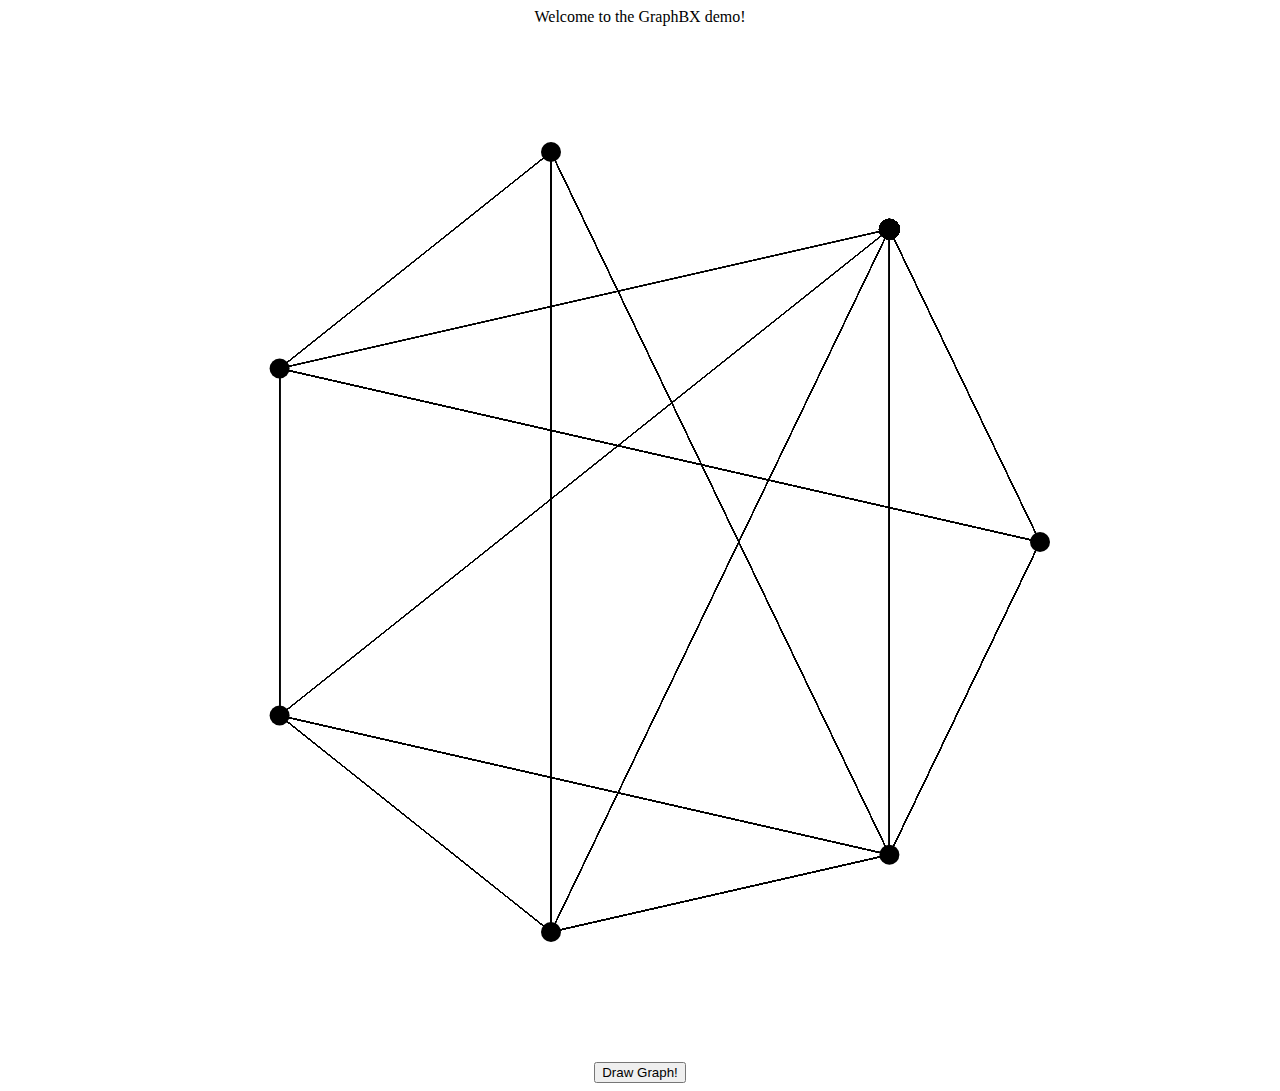
==== ExampleWebapp/index.html @ 7b34ed49 "Added some basic web functionality (XML parsing)" ====
<!doctype html>
<html>
<head>
<meta charset="utf-8">
<title>Untitled Document</title>
</head>

<body>
    <script src="script.js"></script> 
    
    <center>
        Welcome to the GraphBX demo!
        <p></p>
        <canvas id="frame" width = "1000" height="1000">
        </canvas>
        <p></p>
        <button> Draw Graph! </button>
    </center>
</body>
</html>


<script>
var c = document.getElementById("frame");
var ctx = c.getContext("2d");
    
load_xml_doc("data.xml", ctx)
</script>
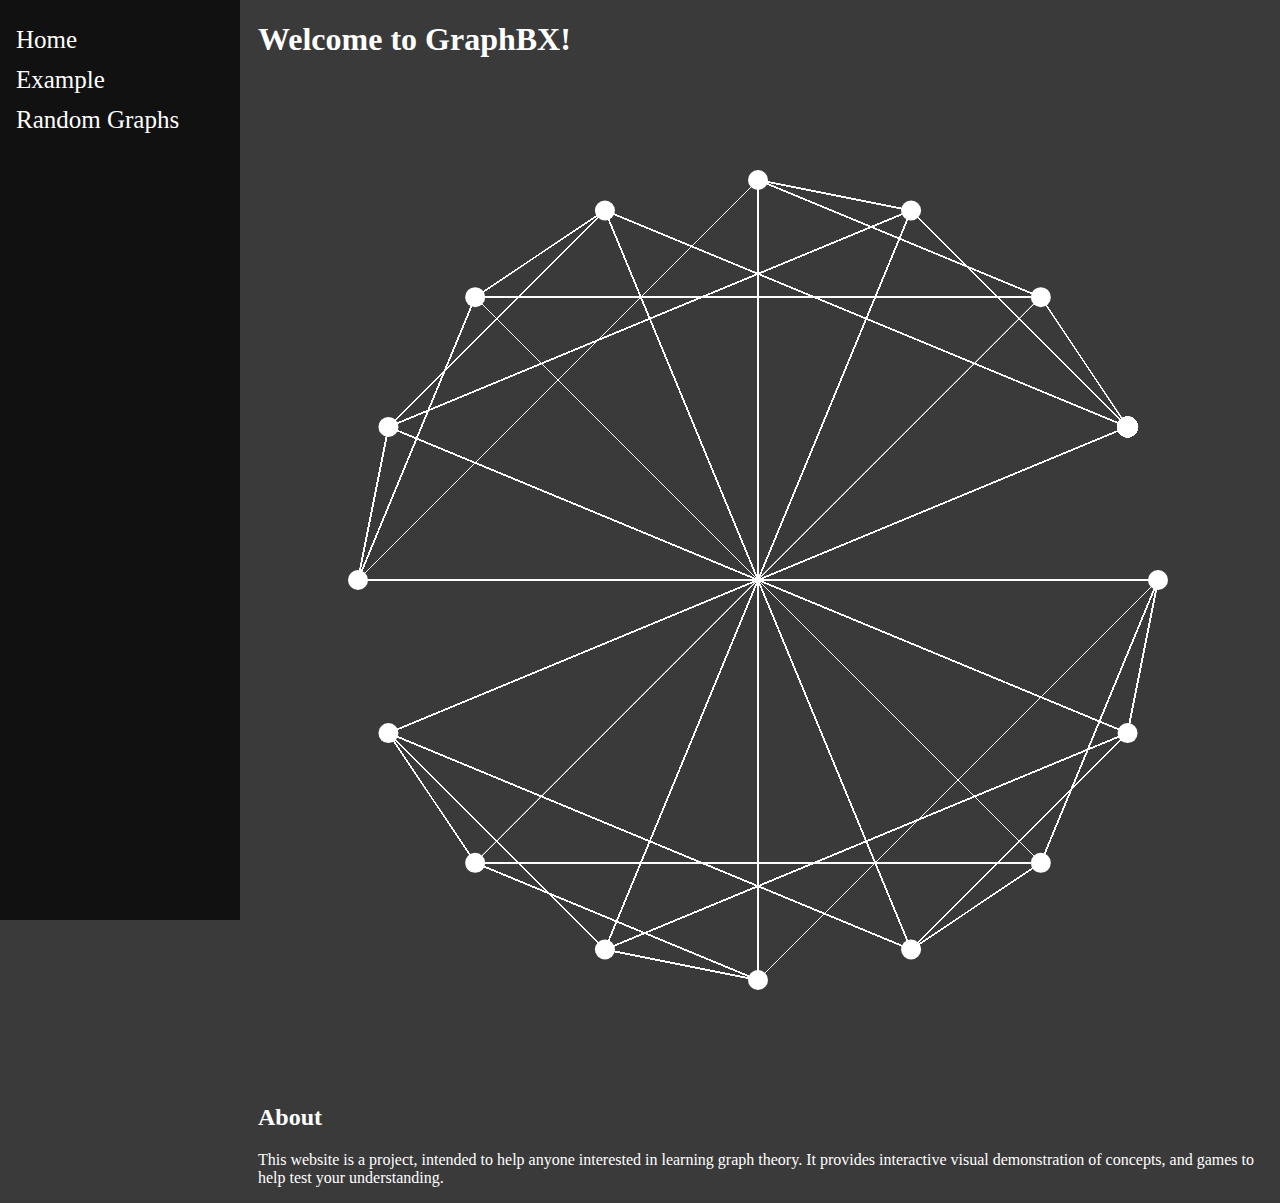
==== commit c771dd23: "Added styling to website" ====
--- a/ExampleWebapp/index.html
+++ b/ExampleWebapp/index.html
@@ -1,21 +1,29 @@
 <!doctype html>
 <html>
 <head>
-<meta charset="utf-8">
-<title>Untitled Document</title>
+    <meta charset="utf-8">
+    <title>Untitled Document</title>
+    <link rel="stylesheet" href="style.css">
 </head>
 
-<body>
+<body class="body">
     <script src="script.js"></script> 
     
-    <center>
-        Welcome to the GraphBX demo!
-        <p></p>
-        <canvas id="frame" width = "1000" height="1000">
-        </canvas>
-        <p></p>
-        <button> Draw Graph! </button>
-    </center>
+    <div class="main">
+        <h1>
+            Welcome to GraphBX!
+        </h1>
+        <p>
+            <canvas id="frame" width = "1000" height="1000">
+            </canvas>
+        </p>
+        <h2>
+            About
+        </h2>
+        <p>
+            This website is a project, intended to help anyone interested in learning graph theory. It provides interactive visual demonstration of concepts, and games to help test your understanding.
+        </p>
+    </div>
 </body>
 </html>
 
@@ -23,6 +31,9 @@
 <script>
 var c = document.getElementById("frame");
 var ctx = c.getContext("2d");
+ctx.fillStyle = "white";
+ctx.strokeStyle = "white";
     
-load_xml_doc("data.xml", ctx)
+load_xml_doc("index_demo_graph.xml", ctx);
+insert_sidenav('');
 </script> --- a/ExampleWebapp/style.css
+++ b/ExampleWebapp/style.css
@@ -0,0 +1,37 @@
+@charset "utf-8";
+/* CSS Document */
+
+.sidenav {
+    height: 100%; 
+    width: min(20%, 240px); 
+    position: fixed;
+    z-index: 1;
+    top: 0; 
+    left: 0;
+    background-color: #111; 
+    overflow-x: hidden;
+    padding-top: 20px;
+}
+
+
+.sidenav a {
+    padding: 6px 8px 6px 16px;
+    text-decoration: none;
+    font-size: 25px;
+    color: #FFFFFF;
+    display: block;
+}
+
+.sidenav a:hover{
+    color:#FF0004;
+}
+
+.main {
+    margin-left: min(20%, 240px);
+    padding: 0px 10px;
+}
+
+.body {
+    background-color: #3A3A3A;
+    color: #FFFFFF;
+}
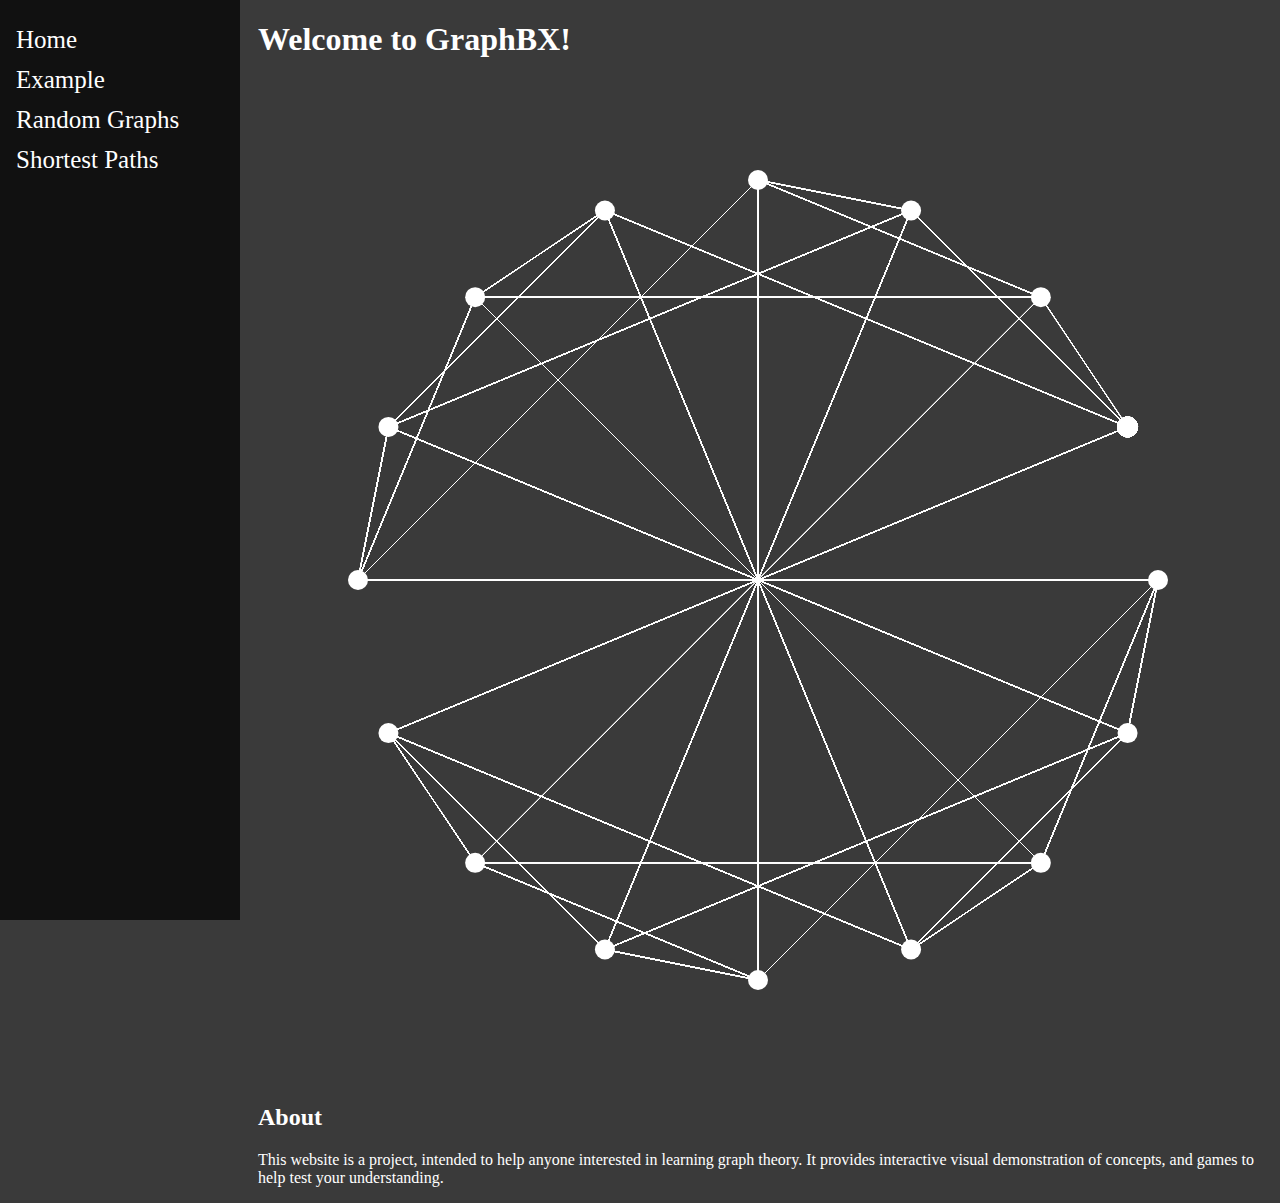
==== commit 39f39323: "Added shortest paths page and server functionality" ====
--- a/ExampleWebapp/index.html
+++ b/ExampleWebapp/index.html
@@ -4,10 +4,10 @@
     <meta charset="utf-8">
     <title>Untitled Document</title>
     <link rel="stylesheet" href="style.css">
+    <script src="script.js" type='text/javascript'></script> 
 </head>
 
 <body class="body">
-    <script src="script.js"></script> 
     
     <div class="main">
         <h1>
@@ -27,13 +27,14 @@
 </body>
 </html>
 
-
 <script>
+    
 var c = document.getElementById("frame");
 var ctx = c.getContext("2d");
 ctx.fillStyle = "white";
 ctx.strokeStyle = "white";
-    
+
 load_xml_doc("index_demo_graph.xml", ctx);
 insert_sidenav('');
+
 </script> 